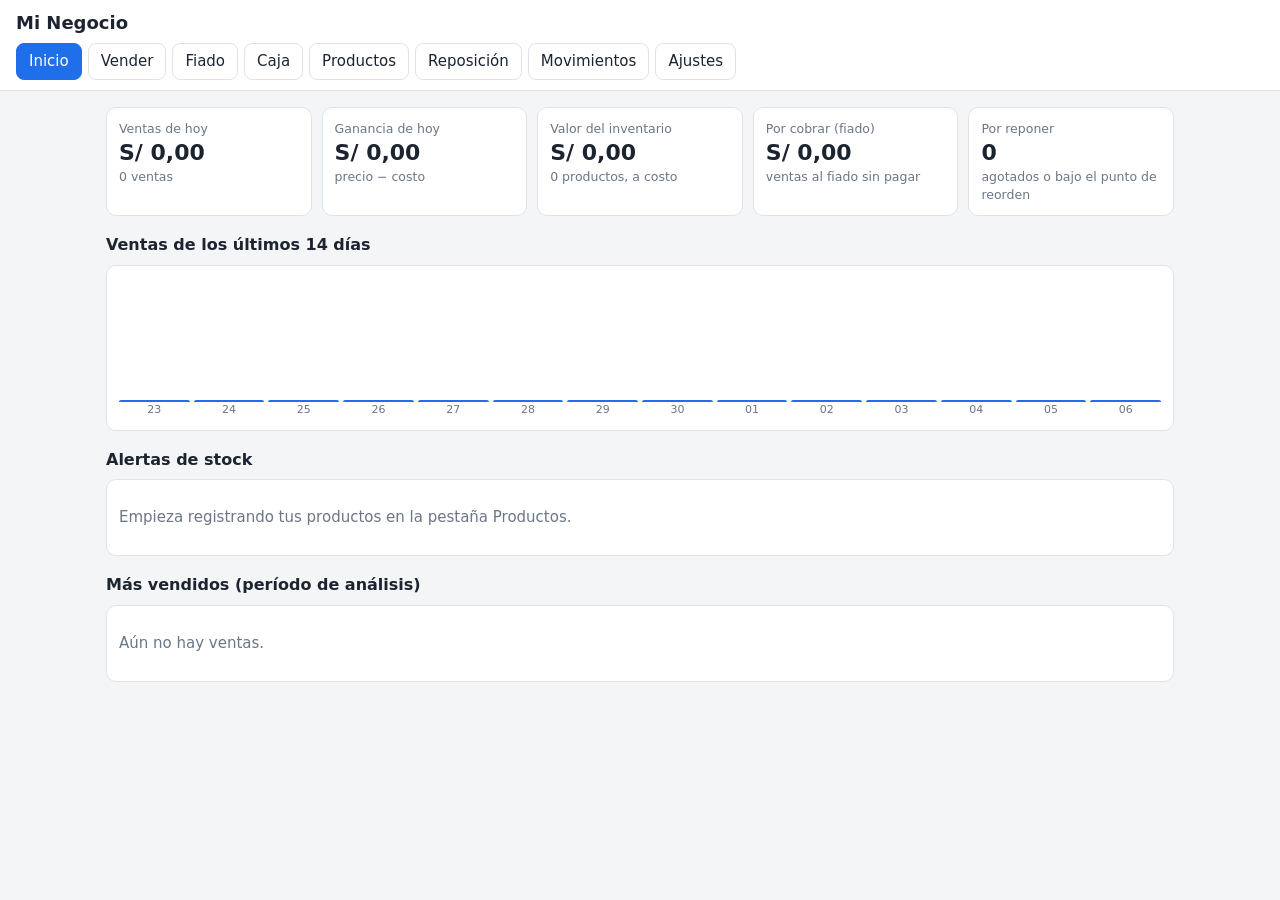
==== prototipo-local.html @ a2a8eb42 "App de inventario: ventas, stock, reposición, fiado y caja Co-Authored-By: Claude Fable 5.2 <noreply" ====
<!doctype html>
<html lang="es">
<head>
<meta charset="utf-8">
<meta name="viewport" content="width=device-width,initial-scale=1">
<title>Inventario</title>
<style>
:root{--bg:#f4f5f7;--card:#fff;--tx:#1c2430;--mut:#6b7686;--bd:#dfe3e8;--pri:#1f6feb;--ok:#1a7f37;--warn:#b7791f;--bad:#cf222e}
@media(prefers-color-scheme:dark){:root{--bg:#12161c;--card:#1b2129;--tx:#e6eaf0;--mut:#93a0b0;--bd:#2c3440;--pri:#4c8dff;--ok:#3fb950;--warn:#d9a13b;--bad:#f0606a}}
*{box-sizing:border-box}
body{margin:0;font:15px/1.4 system-ui,Segoe UI,sans-serif;background:var(--bg);color:var(--tx)}
header{background:var(--card);border-bottom:1px solid var(--bd);padding:10px 16px;position:sticky;top:0;z-index:5}
h1{margin:0 0 8px;font-size:18px}
h2{font-size:16px;margin:18px 0 8px}
nav{display:flex;gap:6px;overflow-x:auto}
button{font:inherit;padding:7px 12px;border:1px solid var(--bd);border-radius:8px;background:var(--card);color:var(--tx);cursor:pointer;white-space:nowrap}
button.p{background:var(--pri);border-color:var(--pri);color:#fff}
button.d{color:var(--bad)}
button.s{padding:3px 8px;font-size:13px}
nav button.on{background:var(--pri);border-color:var(--pri);color:#fff}
main{max-width:1100px;margin:0 auto;padding:16px}
section{display:none}section.on{display:block}
.cards{display:grid;grid-template-columns:repeat(auto-fit,minmax(170px,1fr));gap:10px}
.card{background:var(--card);border:1px solid var(--bd);border-radius:10px;padding:12px}
.card small{color:var(--mut);display:block}
.card b{font-size:22px}
.box{background:var(--card);border:1px solid var(--bd);border-radius:10px;padding:12px;overflow-x:auto}
table{width:100%;border-collapse:collapse;font-size:14px}
th,td{padding:7px 8px;border-bottom:1px solid var(--bd);text-align:left;white-space:nowrap}
th{color:var(--mut);font-weight:600;font-size:13px}
td.n,th.n{text-align:right}
input,select{font:inherit;padding:7px 9px;border:1px solid var(--bd);border-radius:8px;background:var(--card);color:var(--tx);width:100%}
.row{display:flex;gap:8px;flex-wrap:wrap;align-items:end;margin-bottom:10px}
.row label{flex:1 1 140px;font-size:13px;color:var(--mut)}
.row label.w{flex:3 1 240px}
.tag{padding:2px 8px;border-radius:99px;font-size:12px;font-weight:600;color:#fff}
.agotado{background:var(--bad)}.reponer{background:var(--warn)}.pronto{background:var(--pri)}.ok{background:var(--ok)}
.chart{display:flex;align-items:flex-end;gap:4px;height:140px}
.chart div{flex:1;display:flex;flex-direction:column;justify-content:flex-end;align-items:center;height:100%;font-size:11px;color:var(--mut)}
.chart i{display:block;width:100%;background:var(--pri);border-radius:4px 4px 0 0;min-height:2px}
.mut{color:var(--mut)}.tot{font-size:20px;font-weight:700}
.tiles{display:grid;grid-template-columns:repeat(auto-fill,minmax(92px,1fr));gap:8px;margin-bottom:12px}
.tile{padding:6px;display:flex;flex-direction:column;align-items:center;gap:4px;white-space:normal;font-size:12px;line-height:1.2;text-align:center}
.tile img,.tile .ph{width:64px;height:64px;border-radius:8px;object-fit:cover}
.tile .ph{display:grid;place-items:center;background:var(--bd);font-size:22px;font-weight:700}
dialog{border:1px solid var(--bd);border-radius:12px;background:var(--card);color:var(--tx);width:min(520px,94vw);padding:16px}
dialog::backdrop{background:#0008}
@media print{header,button,.noprint{display:none!important}}
</style>
</head>
<body>
<header>
  <h1 id="neg">Inventario</h1>
  <nav id="nav">
    <button data-v="inicio">Inicio</button>
    <button data-v="vender">Vender</button>
    <button data-v="fiado">Fiado</button>
    <button data-v="caja">Caja</button>
    <button data-v="productos">Productos</button>
    <button data-v="repo">Reposición</button>
    <button data-v="movs">Movimientos</button>
    <button data-v="cfg">Ajustes</button>
  </nav>
</header>
<main>

<section id="v-inicio">
  <div class="cards" id="kpis"></div>
  <h2>Ventas de los últimos 14 días</h2>
  <div class="box"><div class="chart" id="chart"></div></div>
  <h2>Alertas de stock</h2>
  <div class="box" id="alertas"></div>
  <h2>Más vendidos (período de análisis)</h2>
  <div class="box" id="top"></div>
</section>

<section id="v-vender">
  <div class="box">
    <div class="row">
      <label class="w">Producto (nombre o código; Enter para agregar)
        <input id="c-prod" list="dl-prods" autocomplete="off" placeholder="Buscar..."></label>
      <label>Cantidad<input id="c-cant" type="number" min="0" step="any" value="1"></label>
      <label>Precio unit.<input id="c-precio" type="number" min="0" step="any"></label>
      <button class="p" onclick="addCart()">Agregar</button>
    </div>
    <datalist id="dl-prods"></datalist>
    <div class="tiles" id="tiles"></div>
    <div id="cart"></div>
  </div>
  <h2>Ventas de hoy</h2>
  <div class="box" id="ventasHoy"></div>
</section>

<section id="v-fiado">
  <div class="row">
    <span class="tot" id="fiadoTot" style="flex:1"></span>
    <button class="p" onclick="abrirCli('')">+ Nuevo cliente</button>
  </div>
  <div class="box" id="fiado"></div>
</section>

<section id="v-caja">
  <div id="caja"></div>
  <h2>Cierres anteriores</h2>
  <div class="box" id="cajaHist"></div>
</section>

<section id="v-productos">
  <div class="row">
    <label class="w">Buscar<input id="p-q" oninput="render()" placeholder="Nombre, código o categoría"></label>
    <button class="p" onclick="nuevoProd()">+ Nuevo producto</button>
  </div>
  <div class="box" id="prods"></div>
</section>

<section id="v-repo">
  <p class="mut" id="repoInfo"></p>
  <div class="row noprint">
    <label><input type="checkbox" id="r-solo" checked onchange="render()" style="width:auto"> Solo lo que hay que comprar</label>
    <button onclick="print()">Imprimir lista</button>
    <button onclick="csvRepo()">Exportar CSV</button>
  </div>
  <div class="box" id="repo"></div>
</section>

<section id="v-movs">
  <div class="row">
    <label>Desde<input type="date" id="m-de" onchange="render()"></label>
    <label>Hasta<input type="date" id="m-a" onchange="render()"></label>
    <label>Tipo<select id="m-tipo" onchange="render()">
      <option value="">Todos</option><option value="venta">Ventas</option><option value="entrada">Entradas</option>
      <option value="merma">Mermas</option><option value="ajuste">Ajustes</option></select></label>
    <button onclick="csvMovs()">Exportar CSV</button>
  </div>
  <p id="movsTot" class="mut"></p>
  <div class="box" id="movs"></div>
</section>

<section id="v-cfg">
  <div class="box">
    <div class="row">
      <label class="w">Nombre del negocio<input id="g-negocio"></label>
      <label>Símbolo de moneda<input id="g-moneda"></label>
    </div>
    <div class="row">
      <label>Días de historial para el promedio de ventas<input id="g-dias" type="number" min="1"></label>
      <label>Días de stock de seguridad<input id="g-seg" type="number" min="0"></label>
      <label>Días que debe cubrir cada compra<input id="g-cob" type="number" min="1"></label>
    </div>
    <button class="p" onclick="guardarCfg()">Guardar ajustes</button>
  </div>
  <h2>Respaldo de datos</h2>
  <div class="box">
    <p class="mut">Los datos se guardan en este navegador y en esta computadora. Descarga un respaldo con frecuencia.</p>
    <div class="row">
      <button onclick="backup()">Descargar respaldo</button>
      <button onclick="$('imp').click()">Restaurar respaldo</button>
      <input type="file" id="imp" accept=".json" hidden onchange="importar(this)">
      <button onclick="demo()">Cargar datos de ejemplo</button>
      <button class="d" onclick="borrarTodo()">Borrar todos los datos</button>
    </div>
  </div>
</section>
</main>

<dialog id="dlgProd">
  <form onsubmit="return guardarProd()">
    <h2 id="dp-t" style="margin-top:0"></h2>
    <input type="hidden" id="f-id">
    <div class="row">
      <label class="w">Nombre *<input id="f-nombre" required></label>
      <label>Código / código de barras<input id="f-codigo"></label>
    </div>
    <div class="row">
      <label>Categoría<input id="f-cat"></label>
      <label>Costo unit. *<input id="f-costo" type="number" min="0" step="any" required></label>
      <label>Precio venta *<input id="f-precio" type="number" min="0" step="any" required></label>
    </div>
    <div class="row">
      <label>Stock inicial<input id="f-stock" type="number" min="0" step="any"></label>
      <label>Stock mínimo<input id="f-min" type="number" min="0" step="any"></label>
      <label>Días que tarda el proveedor<input id="f-lead" type="number" min="0" step="1"></label>
    </div>
    <div class="row">
      <label><input type="checkbox" id="f-rapido" style="width:auto"> Mostrar como botón en Vender</label>
      <label>Foto (opcional)<input type="file" id="f-foto" accept="image/*" onchange="leerFoto(this)"></label>
      <img id="f-prev" alt="" width="48" height="48" style="border-radius:8px" hidden>
      <button type="button" class="s" onclick="fotoTmp='';verFoto()">Quitar foto</button>
    </div>
    <div class="row">
      <button class="p">Guardar</button>
      <button type="button" onclick="dlgProd.close()">Cancelar</button>
      <button type="button" class="d" id="f-del" onclick="borrarProd()">Eliminar</button>
    </div>
  </form>
</dialog>

<dialog id="dlgCli">
  <form onsubmit="return guardarCli()">
    <h2 id="dc-t" style="margin-top:0"></h2>
    <input type="hidden" id="q-id">
    <div class="row">
      <label class="w">Nombre *<input id="q-nombre" required></label>
      <label>Celular (WhatsApp)<input id="q-tel" inputmode="tel"></label>
    </div>
    <div class="row" id="q-abono">
      <label>Abono recibido<input id="q-monto" type="number" min="0" step="any"></label>
      <label>Forma de pago<select id="q-pago"><option value="efectivo">Efectivo</option><option value="yape">Yape</option><option value="plin">Plin</option></select></label>
    </div>
    <div class="row"><button class="p">Guardar</button><button type="button" onclick="dlgCli.close()">Cancelar</button></div>
  </form>
</dialog>

<dialog id="dlgMov">
  <form onsubmit="return guardarMov()">
    <h2 id="dm-t" style="margin-top:0"></h2>
    <input type="hidden" id="k-id">
    <div class="row">
      <label>Operación<select id="k-tipo" onchange="movUI()">
        <option value="entrada">Entrada (compra / reposición)</option>
        <option value="merma">Merma (vencido, roto, perdido)</option>
        <option value="ajuste">Ajuste por conteo físico</option></select></label>
      <label><span id="k-lc"></span><input id="k-cant" type="number" min="0" step="any" required></label>
      <label id="k-lcosto">Costo unit.<input id="k-costo" type="number" min="0" step="any"></label>
    </div>
    <div class="row"><label class="w">Nota<input id="k-nota"></label></div>
    <div class="row">
      <button class="p">Guardar</button>
      <button type="button" onclick="dlgMov.close()">Cancelar</button>
    </div>
  </form>
</dialog>

<script>
const K='inventario_v1', DIA=864e5;
const $=id=>document.getElementById(id);
const esc=s=>String(s??'').replace(/[&<>"']/g,c=>({'&':'&amp;','<':'&lt;','>':'&gt;','"':'&quot;',"'":'&#39;'}[c]));
const r3=x=>Math.round(x*1000)/1000;
const num=v=>{const n=parseFloat(v);return isFinite(n)?n:0};
const uid=()=>Date.now().toString(36)+Math.random().toString(36).slice(2,7);
const diaDe=d=>new Date(d).toLocaleDateString('sv');           // AAAA-MM-DD en hora local
const hoy=()=>diaDe(Date.now());
const money=n=>db.cfg.moneda+' '+(+n||0).toLocaleString('es',{minimumFractionDigits:2,maximumFractionDigits:2});
const TIPOS={venta:'Venta',entrada:'Entrada',merma:'Merma',ajuste:'Ajuste'};
const EST={agotado:'Agotado',reponer:'Reponer ya',pronto:'Reponer pronto',ok:'OK'};
const PAGOS={efectivo:'Efectivo',yape:'Yape',plin:'Plin',fiado:'Fiado'};
const norm=d=>{d.clientes??=[];d.pagos??=[];d.cajas??=[];return d};   // datos guardados con una versión anterior

let db=load(), cart=[], vista='inicio', pagoSel='efectivo', cliNombre='', fotoTmp='';
function load(){
  try{const d=JSON.parse(localStorage.getItem(K));if(d&&Array.isArray(d.prods)&&Array.isArray(d.movs)&&d.cfg)return norm(d)}catch(e){}
  return norm({cfg:{negocio:'Mi Negocio',moneda:'S/',dias:30,seg:3,cob:15},prods:[],movs:[]});
}
function save(){
  try{localStorage.setItem(K,JSON.stringify(db))}catch(e){alert('No se pudo guardar: '+e.message)}
  render();
}
const prod=id=>db.prods.find(p=>p.id===id);

/* ---------- Cálculo de reposición ---------- */
function vendidosPorProd(){
  const desde=Date.now()-db.cfg.dias*DIA, m={};
  for(const v of db.movs) if(v.tipo==='venta'&&new Date(v.fecha)>=desde) m[v.pid]=(m[v.pid]||0)+v.cant;
  return m;
}
function stats(p,vend){
  const c=db.cfg;
  // Un producto nuevo se promedia sobre los días que lleva registrado, no sobre todo el período
  const edad=Math.max(1,Math.min(c.dias,Math.ceil((Date.now()-new Date(p.creado))/DIA)));
  const prom=(vend[p.id]||0)/edad, lead=p.lead||0, min=p.min||0;
  const rop=Math.max(min,prom*(lead+c.seg));                    // punto de reorden
  const cobDias=prom>0?p.stock/prom:Infinity;                   // días que dura el stock
  const objetivo=Math.max(prom*(lead+c.seg+c.cob),min*2);
  const sug=p.stock<=rop||(prom>0&&cobDias<=lead+c.seg+7)?Math.max(0,Math.ceil(objetivo-p.stock)):0;
  const estado=p.stock<=0?'agotado':p.stock<=rop?'reponer':(prom>0&&cobDias<=lead+c.seg+7)?'pronto':'ok';
  return {prom,rop,cobDias,sug,estado,vend:vend[p.id]||0};
}
function conStats(){
  const v=vendidosPorProd(), ord={agotado:0,reponer:1,pronto:2,ok:3};
  return db.prods.map(p=>({p,s:stats(p,v)})).sort((a,b)=>ord[a.s.estado]-ord[b.s.estado]||a.s.cobDias-b.s.cobDias);
}

/* ---------- Render ---------- */
function go(v){vista=v;render()}
function render(){
  $('neg').textContent=db.cfg.negocio||'Inventario';
  document.title=(db.cfg.negocio||'Inventario')+' · Inventario';
  document.querySelectorAll('#nav button').forEach(b=>b.classList.toggle('on',b.dataset.v===vista));
  document.querySelectorAll('section').forEach(s=>s.classList.toggle('on',s.id==='v-'+vista));
  const L=conStats();
  ({inicio:rInicio,vender:rVender,fiado:rFiado,caja:rCaja,productos:rProds,repo:rRepo,movs:rMovs,cfg:()=>{}})[vista](L);
}
const vacio=t=>`<p class="mut">${t}</p>`;

function rInicio(L){
  const h=hoy(), vh=db.movs.filter(m=>m.tipo==='venta'&&diaDe(m.fecha)===h);
  const tot=vh.reduce((a,m)=>a+m.cant*m.precio,0), gan=vh.reduce((a,m)=>a+m.cant*(m.precio-m.costo),0);
  const valor=db.prods.reduce((a,p)=>a+Math.max(0,p.stock)*p.costo,0);
  const urg=L.filter(x=>x.s.estado==='agotado'||x.s.estado==='reponer').length;
  $('kpis').innerHTML=[
    ['Ventas de hoy',money(tot),new Set(vh.map(m=>m.v)).size+' ventas'],
    ['Ganancia de hoy',money(gan),'precio − costo'],
    ['Valor del inventario',money(valor),db.prods.length+' productos, a costo'],
    ['Por cobrar (fiado)',money(Object.values(deudas()).reduce((a,x)=>a+x,0)),'ventas al fiado sin pagar'],
    ['Por reponer',urg,'agotados o bajo el punto de reorden']
  ].map(k=>`<div class="card"><small>${k[0]}</small><b>${k[1]}</b><small>${k[2]}</small></div>`).join('');
  const dias=[...Array(14)].map((_,i)=>diaDe(Date.now()-(13-i)*DIA)), t={};
  for(const m of db.movs) if(m.tipo==='venta'){const d=diaDe(m.fecha);t[d]=(t[d]||0)+m.cant*m.precio}
  const mx=Math.max(1,...dias.map(d=>t[d]||0));
  $('chart').innerHTML=dias.map(d=>`<div title="${d}: ${money(t[d]||0)}"><i style="height:${(t[d]||0)/mx*100}%"></i>${d.slice(8)}</div>`).join('');
  const al=L.filter(x=>x.s.estado!=='ok').slice(0,8);
  $('alertas').innerHTML=al.length?'<table>'+al.map(({p,s})=>`<tr><td>${esc(p.nombre)}</td><td class="n">stock ${r3(p.stock)}</td>
    <td>${s.cobDias===Infinity?'':'alcanza ~'+Math.max(0,Math.floor(s.cobDias))+' días'}</td><td><span class="tag ${s.estado}">${EST[s.estado]}</span></td></tr>`).join('')+'</table>'
    :vacio(db.prods.length?'Todo el stock está en orden.':'Empieza registrando tus productos en la pestaña Productos.');
  const top=L.filter(x=>x.s.vend>0).sort((a,b)=>b.s.vend-a.s.vend).slice(0,5);
  $('top').innerHTML=top.length?'<table>'+top.map(({p,s})=>`<tr><td>${esc(p.nombre)}</td><td class="n">${r3(s.vend)} unid.</td><td class="n">${r3(s.prom)} / día</td></tr>`).join('')+'</table>':vacio('Aún no hay ventas.');
}

function rVender(){
  $('dl-prods').innerHTML=db.prods.map(p=>`<option value="${esc(p.nombre)}">${esc(p.codigo||'')} · stock ${r3(p.stock)} · ${money(p.precio)}</option>`).join('');
  $('tiles').innerHTML=db.prods.filter(p=>p.rapido).map(p=>`<button class="tile" onclick="agregar(prod('${p.id}'),1)">
    ${p.foto?`<img src="${esc(p.foto)}" alt="">`:`<span class="ph">${esc(p.nombre.slice(0,2))}</span>`}${esc(p.nombre)}<b>${money(p.precio)}</b></button>`).join('');
  const tot=cart.reduce((a,l)=>a+l.cant*l.precio,0);
  $('cart').innerHTML=cart.length?`<table><tr><th>Producto</th><th class="n">Cant.</th><th class="n">Precio</th><th class="n">Subtotal</th><th></th></tr>
    ${cart.map((l,i)=>`<tr><td>${esc(l.nombre)}</td><td class="n">${r3(l.cant)}</td><td class="n">${money(l.precio)}</td><td class="n">${money(l.cant*l.precio)}</td>
    <td><button class="s d" onclick="cart.splice(${i},1);render()">Quitar</button></td></tr>`).join('')}</table>
    <div class="row" style="margin-top:10px;justify-content:flex-end">
    <label style="flex:0 1 150px">Forma de pago<select onchange="pagoSel=this.value;render()">${Object.keys(PAGOS).map(k=>`<option value="${k}"${k===pagoSel?' selected':''}>${PAGOS[k]}</option>`).join('')}</select></label>
    ${pagoSel==='fiado'?`<label style="flex:0 1 220px">Cliente<input list="dl-cli" value="${esc(cliNombre)}" oninput="cliNombre=this.value" placeholder="Nombre del cliente">
    <datalist id="dl-cli">${db.clientes.map(c=>`<option value="${esc(c.nombre)}">`).join('')}</datalist></label>`:''}
    <span class="tot">Total: ${money(tot)}</span>
    <button class="p" onclick="cobrar()">Registrar venta</button><button onclick="cart=[];render()">Vaciar</button></div>`:vacio('Agrega productos para registrar una venta.');
  const h=hoy(), vh=db.movs.filter(m=>m.tipo==='venta'&&diaDe(m.fecha)===h).reverse();
  $('ventasHoy').innerHTML=vh.length?`<table><tr><th>Hora</th><th>Producto</th><th class="n">Cant.</th><th class="n">Total</th><th></th></tr>
    ${vh.map(m=>`<tr><td>${new Date(m.fecha).toLocaleTimeString('es',{hour:'2-digit',minute:'2-digit'})} · ${esc(pagoTxt(m))}</td><td>${esc(m.nombre)}</td><td class="n">${r3(m.cant)}</td>
    <td class="n">${money(m.cant*m.precio)}</td><td><button class="s d" onclick="anular('${m.id}')">Anular</button></td></tr>`).join('')}
    <tr><th colspan="3">Total del día</th><th class="n">${money(vh.reduce((a,m)=>a+m.cant*m.precio,0))}</th><th></th></tr></table>`:vacio('Sin ventas hoy.');
}

function rProds(L){
  const q=$('p-q').value.trim().toLowerCase();
  const F=L.filter(({p})=>!q||[p.nombre,p.codigo,p.cat].some(x=>(x||'').toLowerCase().includes(q))).sort((a,b)=>a.p.nombre.localeCompare(b.p.nombre));
  $('prods').innerHTML=F.length?`<table><tr><th>Código</th><th>Producto</th><th>Categoría</th><th class="n">Stock</th><th class="n">Costo</th><th class="n">Precio</th><th class="n">Margen</th><th>Estado</th><th></th></tr>
    ${F.map(({p,s})=>`<tr><td>${esc(p.codigo||'')}</td><td>${esc(p.nombre)}</td><td>${esc(p.cat||'')}</td><td class="n"><b>${r3(p.stock)}</b></td>
    <td class="n">${money(p.costo)}</td><td class="n">${money(p.precio)}</td><td class="n">${p.precio>0?Math.round((p.precio-p.costo)/p.precio*100)+'%':'—'}</td>
    <td><span class="tag ${s.estado}">${EST[s.estado]}</span></td>
    <td><button class="s" onclick="abrirMov('${p.id}')">Stock ±</button> <button class="s" onclick="editProd('${p.id}')">Editar</button></td></tr>`).join('')}</table>`
    :vacio(db.prods.length?'Ningún producto coincide.':'Aún no hay productos. Usa "+ Nuevo producto".');
}

function filasRepo(L){return $('r-solo').checked?L.filter(x=>x.s.sug>0):L}
function rRepo(L){
  const c=db.cfg, F=filasRepo(L);
  $('repoInfo').textContent=`Promedio de venta diaria de los últimos ${c.dias} días. Punto de reorden = venta diaria × (días del proveedor + ${c.seg} de seguridad), nunca menor al stock mínimo. La compra sugerida cubre ${c.cob} días más.`;
  const costo=F.reduce((a,{p,s})=>a+s.sug*p.costo,0);
  $('repo').innerHTML=F.length?`<table><tr><th>Producto</th><th class="n">Stock</th><th class="n">Venta/día</th><th class="n">Alcanza</th><th>Se agota</th><th class="n">Pto. reorden</th><th class="n">Comprar</th><th class="n">Costo est.</th><th>Estado</th></tr>
    ${F.map(({p,s})=>`<tr><td>${esc(p.nombre)}</td><td class="n">${r3(p.stock)}</td><td class="n">${r3(s.prom)}</td>
    <td class="n">${s.cobDias===Infinity?'—':Math.max(0,Math.floor(s.cobDias))+' d'}</td>
    <td>${s.cobDias===Infinity?'—':p.stock<=0?'Ya':new Date(Date.now()+s.cobDias*DIA).toLocaleDateString('es')}</td>
    <td class="n">${r3(Math.ceil(s.rop))}</td><td class="n"><b>${s.sug||'—'}</b></td><td class="n">${s.sug?money(s.sug*p.costo):'—'}</td>
    <td><span class="tag ${s.estado}">${EST[s.estado]}</span></td></tr>`).join('')}
    <tr><th colspan="7">Costo total estimado de la compra</th><th class="n">${money(costo)}</th><th></th></tr></table>`:vacio('No hay nada que reponer por ahora.');
}

function movsFiltrados(){
  const de=$('m-de').value, a=$('m-a').value, t=$('m-tipo').value;
  return db.movs.filter(m=>{const d=diaDe(m.fecha);return(!de||d>=de)&&(!a||d<=a)&&(!t||m.tipo===t)}).reverse();
}
function rMovs(){
  const F=movsFiltrados(), V=F.filter(m=>m.tipo==='venta');
  $('movsTot').textContent=`${F.length} movimientos · Ventas: ${money(V.reduce((a,m)=>a+m.cant*m.precio,0))} · Ganancia: ${money(V.reduce((a,m)=>a+m.cant*(m.precio-m.costo),0))}`+(F.length>300?' · mostrando los 300 más recientes':'');
  $('movs').innerHTML=F.length?`<table><tr><th>Fecha</th><th>Tipo</th><th>Producto</th><th class="n">Cambio stock</th><th class="n">Importe</th><th>Nota</th><th></th></tr>
    ${F.slice(0,300).map(m=>`<tr><td>${new Date(m.fecha).toLocaleString('es',{dateStyle:'short',timeStyle:'short'})}</td><td>${TIPOS[m.tipo]}</td><td>${esc(m.nombre)}</td>
    <td class="n">${m.delta>0?'+':''}${r3(m.delta)}</td><td class="n">${m.tipo==='venta'?money(m.cant*m.precio):m.tipo==='entrada'?money(m.cant*m.costo):'—'}</td>
    <td>${esc(m.tipo==='venta'?pagoTxt(m):m.nota||'')}</td><td><button class="s d" onclick="anular('${m.id}')">Anular</button></td></tr>`).join('')}</table>`:vacio('Sin movimientos en ese filtro.');
}

/* ---------- Ventas ---------- */
function buscarProd(txt){
  const t=txt.trim().toLowerCase(); if(!t)return null;
  const ex=db.prods.find(p=>(p.codigo||'').toLowerCase()===t||p.nombre.toLowerCase()===t); if(ex)return ex;
  const par=db.prods.filter(p=>p.nombre.toLowerCase().includes(t));
  return par.length===1?par[0]:null;
}
$('c-prod').addEventListener('change',()=>{const p=buscarProd($('c-prod').value);if(p)$('c-precio').value=p.precio});
$('c-prod').addEventListener('keydown',e=>{if(e.key==='Enter'){e.preventDefault();addCart()}});
function addCart(){
  const p=buscarProd($('c-prod').value);
  if(!p)return alert('Producto no encontrado. Escribe el nombre completo o el código.');
  const cant=num($('c-cant').value)||1, precio=$('c-precio').value===''?p.precio:num($('c-precio').value);
  if(cant<=0)return alert('La cantidad debe ser mayor que cero.');
  if(!agregar(p,cant,precio))return;
  $('c-prod').value='';$('c-cant').value=1;$('c-precio').value='';$('c-prod').focus();
}
function agregar(p,cant,precio=p.precio){
  const ya=cart.filter(l=>l.pid===p.id).reduce((a,l)=>a+l.cant,0);
  if(ya+cant>p.stock&&!confirm(`Solo hay ${r3(p.stock)} en stock de "${p.nombre}". ¿Vender de todos modos?`))return false;
  const l=cart.find(l=>l.pid===p.id&&l.precio===precio);
  if(l)l.cant=r3(l.cant+cant); else cart.push({pid:p.id,nombre:p.nombre,cant,precio});
  render();return true;
}
function cobrar(){
  if(!cart.length)return;
  let cid;
  if(pagoSel==='fiado'){
    const n=cliNombre.trim();
    if(!n)return alert('Escribe el nombre del cliente para vender al fiado.');
    let c=db.clientes.find(c=>c.nombre.toLowerCase()===n.toLowerCase());
    if(!c)db.clientes.push(c={id:uid(),nombre:n,tel:''});
    cid=c.id;
  }
  const v=uid(), fecha=new Date().toISOString();
  for(const l of cart){
    const p=prod(l.pid); if(!p)continue;
    p.stock=r3(p.stock-l.cant);
    db.movs.push({id:uid(),v,fecha,tipo:'venta',pid:p.id,nombre:p.nombre,cant:l.cant,precio:l.precio,costo:p.costo,delta:-l.cant,pago:pagoSel,cid});
  }
  cart=[];pagoSel='efectivo';cliNombre='';save();
}
function anular(id){
  const i=db.movs.findIndex(m=>m.id===id); if(i<0)return;
  const m=db.movs[i];
  if(!confirm(`¿Anular ${TIPOS[m.tipo].toLowerCase()} de "${m.nombre}"? El stock volverá a como estaba antes.`))return;
  const p=prod(m.pid); if(p)p.stock=r3(p.stock-m.delta);
  db.movs.splice(i,1);save();
}

/* ---------- Fiado ---------- */
const cli=id=>db.clientes.find(c=>c.id===id);
const pagoTxt=m=>m.pago==='fiado'?'Fiado: '+(cli(m.cid)?.nombre||'?'):PAGOS[m.pago]||'Efectivo';
function deudas(){                                               // lo fiado menos lo abonado, por cliente
  const m={};
  for(const v of db.movs)if(v.tipo==='venta'&&v.pago==='fiado')m[v.cid]=(m[v.cid]||0)+v.cant*v.precio;
  for(const a of db.pagos)m[a.cid]=(m[a.cid]||0)-a.monto;
  return m;
}
function rFiado(){
  const D=deudas(), L=db.clientes.map(c=>({c,d:r3(D[c.id]||0)})).sort((a,b)=>b.d-a.d);
  $('fiadoTot').textContent='Por cobrar: '+money(L.reduce((a,x)=>a+x.d,0));
  $('fiado').innerHTML=L.length?`<table><tr><th>Cliente</th><th>Celular</th><th class="n">Debe</th><th>Último fiado</th><th></th></tr>${L.map(({c,d})=>{
    const u=db.movs.filter(m=>m.cid===c.id&&m.pago==='fiado').pop();
    return `<tr><td>${esc(c.nombre)}</td><td>${esc(c.tel||'')}</td><td class="n"><b>${money(d)}</b></td><td>${u?new Date(u.fecha).toLocaleDateString('es'):'—'}</td>
    <td><button class="s" onclick="abrirCli('${c.id}')">Abonar / editar</button> ${d>0?`<button class="s" onclick="cobrarWA('${c.id}')">Recordar por WhatsApp</button>`:''}</td></tr>`}).join('')}</table>`
    :vacio('Aún no hay clientes con fiado. Al vender, elige "Fiado" como forma de pago.');
}
function abrirCli(id){
  const c=cli(id);
  $('dc-t').textContent=c?`${c.nombre} · debe ${money(deudas()[id]||0)}`:'Nuevo cliente';
  $('q-id').value=id;$('q-nombre').value=c?.nombre||'';$('q-tel').value=c?.tel||'';$('q-monto').value='';$('q-pago').value='efectivo';
  $('q-abono').style.display=c?'':'none';$('dlgCli').showModal();
}
function guardarCli(){
  const nombre=$('q-nombre').value.trim(), tel=$('q-tel').value.replace(/\D/g,''), monto=r3(num($('q-monto').value));
  if(!nombre)return false;
  let c=cli($('q-id').value);
  if(db.clientes.some(x=>x!==c&&x.nombre.toLowerCase()===nombre.toLowerCase())){alert('Ya existe un cliente con ese nombre.');return false}
  if(c)Object.assign(c,{nombre,tel});else db.clientes.push(c={id:uid(),nombre,tel});
  if(monto>0)db.pagos.push({id:uid(),fecha:new Date().toISOString(),cid:c.id,monto,pago:$('q-pago').value});
  $('dlgCli').close();save();return false;
}
function cobrarWA(id){
  const c=cli(id), t=(c.tel||'').length===9?'51'+c.tel:c.tel||'';   // 9 dígitos = celular de Perú
  open(`https://wa.me/${t}?text=`+encodeURIComponent(`Hola ${c.nombre}, te saluda ${db.cfg.negocio}. Tienes un saldo pendiente de ${money(deudas()[id]||0)}. ¡Gracias!`),'_blank');
}

/* ---------- Caja ---------- */
function resumenCaja(c){
  const en=f=>f>=c.abre&&f<(c.cierra||'9'), r={efectivo:0,yape:0,plin:0,fiado:0,abEf:0,abDig:0};
  for(const m of db.movs)if(m.tipo==='venta'&&en(m.fecha))r[m.pago||'efectivo']+=m.cant*m.precio;
  for(const p of db.pagos)if(en(p.fecha))r[p.pago==='efectivo'?'abEf':'abDig']+=p.monto;
  r.sal=c.salidas.reduce((s,x)=>s+x.monto,0);
  r.vendido=r.efectivo+r.yape+r.plin+r.fiado;
  r.esperado=r3(c.fondo+r.efectivo+r.abEf-r.sal);
  return r;
}
const fh=f=>new Date(f).toLocaleString('es',{dateStyle:'short',timeStyle:'short'});
function rCaja(){
  const c=db.cajas.find(c=>!c.cierra);
  if(!c)$('caja').innerHTML=`<div class="box"><p class="mut">La caja está cerrada. Ábrela al empezar el día con el efectivo que dejas para dar vuelto.</p>
    <div class="row"><label>Efectivo inicial<input id="j-fondo" type="number" min="0" step="any" value="0"></label><button class="p" onclick="abrirCaja()">Abrir caja</button></div></div>`;
  else{
    const r=resumenCaja(c), f=(t,v)=>`<tr><td>${t}</td><td class="n">${money(v)}</td></tr>`;
    $('caja').innerHTML=`<div class="box"><p class="mut">Caja abierta desde ${fh(c.abre)}</p>
    <table>${f('Efectivo inicial',c.fondo)}${f('Ventas en efectivo',r.efectivo)}${f('Abonos de fiado en efectivo',r.abEf)}${f('Salidas de efectivo',-r.sal)}
    <tr><th>Efectivo que debe haber en caja</th><th class="n">${money(r.esperado)}</th></tr>
    ${f('Ventas por Yape',r.yape)}${f('Ventas por Plin',r.plin)}${f('Abonos de fiado por Yape o Plin',r.abDig)}${f('Ventas al fiado (por cobrar)',r.fiado)}</table>
    <h2>Salida de efectivo</h2>
    <div class="row"><label>Monto<input id="j-sal" type="number" min="0" step="any"></label><label class="w">Motivo<input id="j-nota" placeholder="Pago a proveedor, pasajes..."></label>
    <button onclick="salidaCaja()">Registrar salida</button></div>
    ${c.salidas.length?'<p class="mut">'+c.salidas.map(s=>`${money(s.monto)} ${esc(s.nota)}`).join(' · ')+'</p>':''}
    <h2>Cerrar caja</h2>
    <div class="row"><label>Efectivo contado<input id="j-cont" type="number" min="0" step="any"></label><button class="p" onclick="cerrarCaja()">Cerrar caja</button></div></div>`;
  }
  const H=db.cajas.filter(c=>c.cierra).slice(-10).reverse();
  $('cajaHist').innerHTML=H.length?`<table><tr><th>Apertura</th><th>Cierre</th><th class="n">Vendido</th><th class="n">Debía haber</th><th class="n">Contado</th><th class="n">Diferencia</th></tr>
    ${H.map(c=>`<tr><td>${fh(c.abre)}</td><td>${fh(c.cierra)}</td><td class="n">${money(c.vendido)}</td><td class="n">${money(c.esperado)}</td><td class="n">${money(c.contado)}</td>
    <td class="n"><b>${money(c.contado-c.esperado)}</b></td></tr>`).join('')}</table>`:vacio('Aún no hay cierres.');
}
function abrirCaja(){
  db.cajas.push({id:uid(),abre:new Date().toISOString(),fondo:r3(num($('j-fondo').value)),salidas:[],cierra:null});save();
}
function salidaCaja(){
  const monto=r3(num($('j-sal').value));
  if(monto<=0)return alert('Escribe el monto de la salida.');
  db.cajas.find(c=>!c.cierra).salidas.push({monto,nota:$('j-nota').value.trim(),fecha:new Date().toISOString()});save();
}
function cerrarCaja(){
  const c=db.cajas.find(c=>!c.cierra);
  if($('j-cont').value==='')return alert('Cuenta el efectivo de la caja y escribe el monto.');
  const r=resumenCaja(c), contado=r3(num($('j-cont').value)), dif=r3(contado-r.esperado);
  if(!confirm(`Debía haber ${money(r.esperado)} y contaste ${money(contado)}. ${dif===0?'Cuadra exacto.':dif>0?'Sobran '+money(dif)+'.':'Faltan '+money(-dif)+'.'} ¿Cerrar la caja?`))return;
  Object.assign(c,{cierra:new Date().toISOString(),contado,esperado:r.esperado,vendido:r3(r.vendido)});save();
}

/* ---------- Foto del producto ---------- */
function leerFoto(inp){                                          // se reduce a 160 px para que ocupe poco
  const f=inp.files[0];if(!f)return;
  const img=new Image();
  img.onload=()=>{
    const c=document.createElement('canvas'), s=Math.min(img.width,img.height);
    c.width=c.height=160;
    c.getContext('2d').drawImage(img,(img.width-s)/2,(img.height-s)/2,s,s,0,0,160,160);
    fotoTmp=c.toDataURL('image/jpeg',.7);verFoto();URL.revokeObjectURL(img.src);
  };
  img.src=URL.createObjectURL(f);
}
function verFoto(){$('f-prev').hidden=!fotoTmp;if(fotoTmp)$('f-prev').src=fotoTmp}

/* ---------- Productos ---------- */
const CAMPOS=['nombre','codigo','cat','costo','precio','min','lead'];
function nuevoProd(){
  $('dp-t').textContent='Nuevo producto';$('f-id').value='';
  [...CAMPOS,'stock'].forEach(c=>$('f-'+c).value='');
  fotoTmp='';$('f-rapido').checked=false;$('f-foto').value='';verFoto();
  $('f-stock').disabled=false;$('f-del').hidden=true;$('dlgProd').showModal();
}
function editProd(id){
  const p=prod(id); if(!p)return;
  $('dp-t').textContent='Editar producto';$('f-id').value=id;
  CAMPOS.forEach(c=>$('f-'+c).value=p[c]??'');
  fotoTmp=p.foto||'';$('f-rapido').checked=!!p.rapido;$('f-foto').value='';verFoto();
  $('f-stock').value=p.stock;$('f-stock').disabled=true;$('f-del').hidden=false;$('dlgProd').showModal();
}
function guardarProd(){
  const id=$('f-id').value, nombre=$('f-nombre').value.trim(), codigo=$('f-codigo').value.trim();
  if(!nombre)return false;
  const dup=db.prods.find(p=>p.id!==id&&(p.nombre.toLowerCase()===nombre.toLowerCase()||(codigo&&p.codigo===codigo)));
  if(dup){alert('Ya existe un producto con ese nombre o código: '+dup.nombre);return false}
  const d={nombre,codigo,cat:$('f-cat').value.trim(),costo:num($('f-costo').value),precio:num($('f-precio').value),min:num($('f-min').value),lead:num($('f-lead').value),rapido:$('f-rapido').checked,foto:fotoTmp};
  if(id)Object.assign(prod(id),d);
  else{
    const p={id:uid(),creado:new Date().toISOString(),stock:r3(num($('f-stock').value)),...d};
    db.prods.push(p);
    if(p.stock>0)db.movs.push({id:uid(),fecha:p.creado,tipo:'entrada',pid:p.id,nombre,cant:p.stock,precio:0,costo:p.costo,delta:p.stock,nota:'Stock inicial'});
  }
  $('dlgProd').close();save();return false;
}
function borrarProd(){
  const p=prod($('f-id').value);
  if(!p||!confirm(`¿Eliminar "${p.nombre}"? Su historial de ventas se conserva.`))return;
  db.prods=db.prods.filter(x=>x!==p);cart=cart.filter(l=>l.pid!==p.id);
  $('dlgProd').close();save();
}

/* ---------- Entradas, mermas y ajustes ---------- */
function abrirMov(id){
  const p=prod(id); if(!p)return;
  $('dm-t').textContent=`${p.nombre} · stock actual ${r3(p.stock)}`;
  $('k-id').value=id;$('k-tipo').value='entrada';$('k-cant').value='';$('k-costo').value=p.costo;$('k-nota').value='';
  movUI();$('dlgMov').showModal();
}
function movUI(){
  const t=$('k-tipo').value;
  $('k-lc').textContent=t==='ajuste'?'Stock real contado':'Cantidad';
  $('k-lcosto').style.display=t==='entrada'?'':'none';
}
function guardarMov(){
  const p=prod($('k-id').value), t=$('k-tipo').value, c=num($('k-cant').value);
  if(!p)return false;
  if(t!=='ajuste'&&c<=0){alert('La cantidad debe ser mayor que cero.');return false}
  const delta=r3(t==='entrada'?c:t==='merma'?-c:c-p.stock);
  if(t==='entrada'&&$('k-costo').value!=='')p.costo=num($('k-costo').value);
  p.stock=r3(p.stock+delta);
  db.movs.push({id:uid(),fecha:new Date().toISOString(),tipo:t,pid:p.id,nombre:p.nombre,cant:Math.abs(delta),precio:0,costo:p.costo,delta,nota:$('k-nota').value.trim()});
  $('dlgMov').close();save();return false;
}

/* ---------- Ajustes, respaldo y exportación ---------- */
function fillCfg(){['negocio','moneda','dias','seg','cob'].forEach(c=>$('g-'+c).value=db.cfg[c])}
function guardarCfg(){
  db.cfg={negocio:$('g-negocio').value.trim(),moneda:$('g-moneda').value.trim(),dias:Math.max(1,num($('g-dias').value)),seg:Math.max(0,num($('g-seg').value)),cob:Math.max(1,num($('g-cob').value))};
  save();fillCfg();alert('Ajustes guardados.');
}
function bajar(nombre,texto,tipo){
  const a=document.createElement('a');
  a.href=URL.createObjectURL(new Blob([texto],{type:tipo}));a.download=nombre;a.click();
  setTimeout(()=>URL.revokeObjectURL(a.href),1000);
}
const csv=filas=>'﻿'+filas.map(f=>f.map(x=>typeof x==='number'?String(r3(x)).replace('.',','):'"'+String(x??'').replace(/"/g,'""')+'"').join(';')).join('\r\n');
function csvMovs(){
  bajar(`movimientos_${hoy()}.csv`,csv([['Fecha','Tipo','Producto','Cantidad','Cambio stock','Precio','Costo','Importe venta','Nota'],
    ...movsFiltrados().map(m=>[new Date(m.fecha).toLocaleString('es'),TIPOS[m.tipo],m.nombre,m.cant,m.delta,m.precio,m.costo,m.tipo==='venta'?m.cant*m.precio:0,m.tipo==='venta'?pagoTxt(m):m.nota||''])]),'text/csv');
}
function csvRepo(){
  bajar(`reposicion_${hoy()}.csv`,csv([['Producto','Código','Stock','Venta por día','Punto de reorden','Comprar','Costo estimado','Estado'],
    ...filasRepo(conStats()).map(({p,s})=>[p.nombre,p.codigo||'',p.stock,s.prom,Math.ceil(s.rop),s.sug,s.sug*p.costo,EST[s.estado]])]),'text/csv');
}
function backup(){bajar(`respaldo_inventario_${hoy()}.json`,JSON.stringify(db),'application/json')}
function importar(inp){
  const f=inp.files[0]; if(!f)return;
  const r=new FileReader();
  r.onload=()=>{
    try{
      const d=JSON.parse(r.result);
      if(!d.cfg||!Array.isArray(d.prods)||!Array.isArray(d.movs))throw 0;
      if(confirm(`El respaldo tiene ${d.prods.length} productos y ${d.movs.length} movimientos. Reemplazará TODOS los datos actuales. ¿Continuar?`)){db=norm(d);cart=[];save();fillCfg()}
    }catch(e){alert('El archivo no es un respaldo válido.')}
    inp.value='';
  };
  r.readAsText(f);
}
// Negocio ficticio: 20 productos y 30 días de ventas, con stock en distintos estados
function demo(){
  if((db.prods.length||db.movs.length)&&!confirm('Los datos de ejemplo reemplazarán todo lo que hay ahora. ¿Continuar?'))return;
  // nombre, código, categoría, costo, precio, venta por día, días de stock que le quedan, días del proveedor
  const P=[
    ['Arroz superior 750 g','7750000000011','Abarrotes',3.2,4.2,14,3,2],['Azúcar rubia 1 kg','7750000000028','Abarrotes',3.4,4.5,10,9,2],
    ['Aceite vegetal 1 L','7750000000035','Abarrotes',7.8,9.9,6,0,3],['Fideos spaghetti 500 g','7750000000042','Abarrotes',2.1,3,9,20,2],
    ['Atún en lata 170 g','7750000000059','Conservas',4.6,6.2,5,30,4],['Leche evaporada 400 g','7750000000066','Lácteos',3.3,4.3,18,4,1],
    ['Yogurt bebible 1 L','7750000000073','Lácteos',5.2,7,4,6,1],['Huevos (unidad)','7750000000080','Frescos',0.45,0.7,60,2,1,'🥚'],
    ['Pan de molde','7750000000097','Panadería',5.5,7.5,5,1,1,'🍞'],['Gaseosa 500 ml','7750000000103','Bebidas',1.9,3,22,12,2,'🥤'],
    ['Gaseosa 3 L','7750000000110','Bebidas',8.5,11.5,7,5,2],['Agua sin gas 625 ml','7750000000127','Bebidas',0.9,1.5,25,15,2,'💧'],
    ['Cerveza lata 355 ml','7750000000134','Bebidas',3.1,4.5,15,8,3],['Galletas de soda','7750000000141','Snacks',0.6,1,20,25,3],
    ['Papas fritas 42 g','7750000000158','Snacks',1.2,2,12,10,3],['Chocolate en barra','7750000000165','Snacks',1.4,2.5,8,0,4],
    ['Detergente 500 g','7750000000172','Limpieza',5.8,7.9,4,18,5],['Papel higiénico x4','7750000000189','Limpieza',4.2,6,6,7,3],
    ['Jabón de tocador','7750000000196','Limpieza',2.3,3.5,3,45,5],['Pilas AA x2','7750000000202','Varios',3.5,6,1,60,7]
  ];
  const now=Date.now(), ini=new Date(now-30*DIA).toISOString();
  const icono=e=>'data:image/svg+xml,'+encodeURIComponent(`<svg xmlns="http://www.w3.org/2000/svg" viewBox="0 0 64 64"><rect width="64" height="64" fill="#e8eef7"/><text x="32" y="45" font-size="38" text-anchor="middle">${e}</text></svg>`);
  db.prods=[];db.movs=[];db.pagos=[];
  const C=db.clientes=['Sra. Rosa','Don Julio','Carmen','Luis (taller)','Sra. Ana'].map(nombre=>({id:uid(),nombre,tel:''}));
  for(const [nombre,codigo,cat,costo,precio,rate,cov,lead,ico] of P){
    const p={id:uid(),creado:ini,nombre,codigo,cat,costo,precio,min:0,lead,stock:Math.round(rate*cov),rapido:!!ico,foto:ico?icono(ico):''}, ms=[];
    let vendido=0;
    for(let d=29;d>=0;d--){
      const abre=new Date(now-d*DIA);abre.setHours(8,0,0,0);
      const cierra=d===0?now:abre.getTime()+12*36e5;
      if(cierra<=abre)continue;
      const cant=Math.round(rate*([0,6].includes(abre.getDay())?1.4:1)*(0.5+Math.random()));
      if(!cant)continue;
      vendido+=cant;
      const az=Math.random(), pago=az<.6?'efectivo':az<.85?'yape':az<.93?'plin':'fiado';
      ms.push({id:uid(),v:uid(),fecha:new Date(abre.getTime()+Math.random()*(cierra-abre)).toISOString(),tipo:'venta',pid:p.id,nombre,cant,precio,costo,delta:-cant,
        pago,cid:pago==='fiado'?C[Math.floor(Math.random()*C.length)].id:undefined});
    }
    db.prods.push(p);
    db.movs.push({id:uid(),fecha:ini,tipo:'entrada',pid:p.id,nombre,cant:vendido+p.stock,precio:0,costo,delta:vendido+p.stock,nota:'Stock inicial'},...ms);
  }
  db.movs.sort((a,b)=>a.fecha<b.fecha?-1:1);
  const D=deudas();                                               // tres clientes ya abonaron parte de su deuda
  C.slice(0,3).forEach(c=>{if(D[c.id]>0)db.pagos.push({id:uid(),fecha:new Date(now-2*DIA).toISOString(),cid:c.id,monto:Math.round(D[c.id]*.6),pago:'efectivo'})});
  const abre=new Date(now);abre.setHours(8,0,0,0);
  const t0=Math.min(abre.getTime(),now-6e4);                      // caja abierta desde esta mañana
  db.cajas=[{id:uid(),abre:new Date(t0).toISOString(),fondo:100,salidas:[{monto:60,nota:'Pago al proveedor de pan',fecha:new Date(t0).toISOString()}],cierra:null}];
  db.cfg.negocio='Bodega Demo';cart=[];save();fillCfg();go('inicio');
}
function borrarTodo(){
  if(!confirm('Se borrarán todos los productos y movimientos. No se puede deshacer. ¿Continuar?'))return;
  if(!confirm('Última confirmación: ¿borrar todo?'))return;
  localStorage.removeItem(K);db=load();cart=[];save();fillCfg();
}

$('nav').addEventListener('click',e=>{if(e.target.dataset.v)go(e.target.dataset.v)});
// Si la app está abierta en otra pestaña, el stock se actualiza aquí al instante
addEventListener('storage',e=>{if(e.key===K){db=load();fillCfg();render()}});
fillCfg();render();
</script>
</body>
</html>
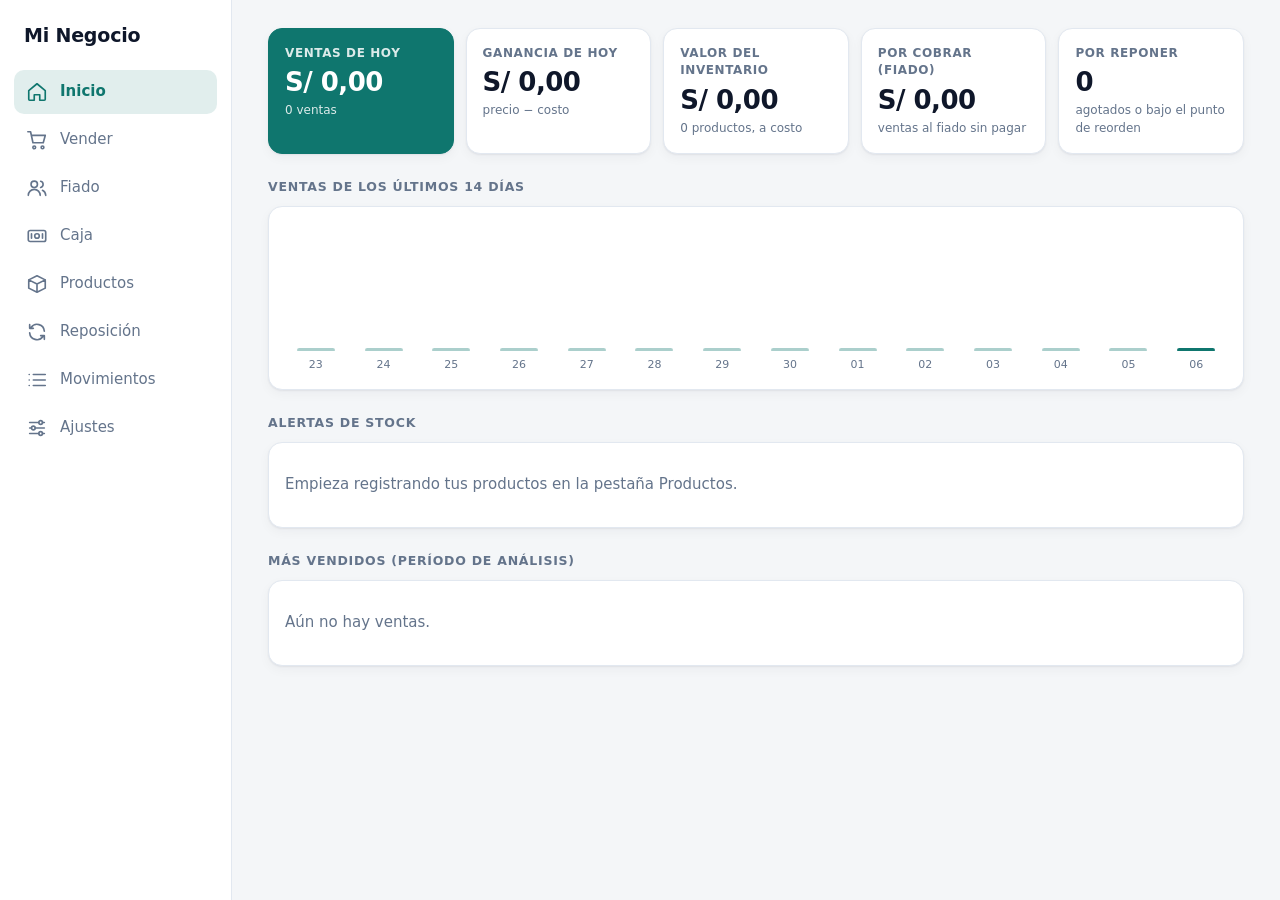
==== commit 52e959a8: "Nuevo diseño: menú lateral, barra inferior en celular y venta en dos columnas Incluye la corrección " ====
--- a/prototipo-local.html
+++ b/prototipo-local.html
@@ -4,49 +4,7 @@
 <meta charset="utf-8">
 <meta name="viewport" content="width=device-width,initial-scale=1">
 <title>Inventario</title>
-<style>
-:root{--bg:#f4f5f7;--card:#fff;--tx:#1c2430;--mut:#6b7686;--bd:#dfe3e8;--pri:#1f6feb;--ok:#1a7f37;--warn:#b7791f;--bad:#cf222e}
-@media(prefers-color-scheme:dark){:root{--bg:#12161c;--card:#1b2129;--tx:#e6eaf0;--mut:#93a0b0;--bd:#2c3440;--pri:#4c8dff;--ok:#3fb950;--warn:#d9a13b;--bad:#f0606a}}
-*{box-sizing:border-box}
-body{margin:0;font:15px/1.4 system-ui,Segoe UI,sans-serif;background:var(--bg);color:var(--tx)}
-header{background:var(--card);border-bottom:1px solid var(--bd);padding:10px 16px;position:sticky;top:0;z-index:5}
-h1{margin:0 0 8px;font-size:18px}
-h2{font-size:16px;margin:18px 0 8px}
-nav{display:flex;gap:6px;overflow-x:auto}
-button{font:inherit;padding:7px 12px;border:1px solid var(--bd);border-radius:8px;background:var(--card);color:var(--tx);cursor:pointer;white-space:nowrap}
-button.p{background:var(--pri);border-color:var(--pri);color:#fff}
-button.d{color:var(--bad)}
-button.s{padding:3px 8px;font-size:13px}
-nav button.on{background:var(--pri);border-color:var(--pri);color:#fff}
-main{max-width:1100px;margin:0 auto;padding:16px}
-section{display:none}section.on{display:block}
-.cards{display:grid;grid-template-columns:repeat(auto-fit,minmax(170px,1fr));gap:10px}
-.card{background:var(--card);border:1px solid var(--bd);border-radius:10px;padding:12px}
-.card small{color:var(--mut);display:block}
-.card b{font-size:22px}
-.box{background:var(--card);border:1px solid var(--bd);border-radius:10px;padding:12px;overflow-x:auto}
-table{width:100%;border-collapse:collapse;font-size:14px}
-th,td{padding:7px 8px;border-bottom:1px solid var(--bd);text-align:left;white-space:nowrap}
-th{color:var(--mut);font-weight:600;font-size:13px}
-td.n,th.n{text-align:right}
-input,select{font:inherit;padding:7px 9px;border:1px solid var(--bd);border-radius:8px;background:var(--card);color:var(--tx);width:100%}
-.row{display:flex;gap:8px;flex-wrap:wrap;align-items:end;margin-bottom:10px}
-.row label{flex:1 1 140px;font-size:13px;color:var(--mut)}
-.row label.w{flex:3 1 240px}
-.tag{padding:2px 8px;border-radius:99px;font-size:12px;font-weight:600;color:#fff}
-.agotado{background:var(--bad)}.reponer{background:var(--warn)}.pronto{background:var(--pri)}.ok{background:var(--ok)}
-.chart{display:flex;align-items:flex-end;gap:4px;height:140px}
-.chart div{flex:1;display:flex;flex-direction:column;justify-content:flex-end;align-items:center;height:100%;font-size:11px;color:var(--mut)}
-.chart i{display:block;width:100%;background:var(--pri);border-radius:4px 4px 0 0;min-height:2px}
-.mut{color:var(--mut)}.tot{font-size:20px;font-weight:700}
-.tiles{display:grid;grid-template-columns:repeat(auto-fill,minmax(92px,1fr));gap:8px;margin-bottom:12px}
-.tile{padding:6px;display:flex;flex-direction:column;align-items:center;gap:4px;white-space:normal;font-size:12px;line-height:1.2;text-align:center}
-.tile img,.tile .ph{width:64px;height:64px;border-radius:8px;object-fit:cover}
-.tile .ph{display:grid;place-items:center;background:var(--bd);font-size:22px;font-weight:700}
-dialog{border:1px solid var(--bd);border-radius:12px;background:var(--card);color:var(--tx);width:min(520px,94vw);padding:16px}
-dialog::backdrop{background:#0008}
-@media print{header,button,.noprint{display:none!important}}
-</style>
+<link rel="stylesheet" href="estilo.css">
 </head>
 <body>
 <header>
--- a/estilo.css
+++ b/estilo.css
@@ -0,0 +1,131 @@
+/* Diseño compartido por index.html y prototipo-local.html.
+   Celular: barra de pestañas abajo. Computadora: menú lateral y venta en dos columnas. */
+:root{--bg:#f4f6f8;--card:#fff;--tx:#0f172a;--mut:#64748b;--bd:#e2e8f0;--pri:#0f766e;--pri-tx:#fff;
+  --ok:#15803d;--warn:#b45309;--bad:#b91c1c;--info:#1d4ed8;--r:14px;
+  --sombra:0 1px 2px rgba(15,23,42,.06),0 4px 12px rgba(15,23,42,.04)}
+@media(prefers-color-scheme:dark){:root{--bg:#0b1216;--card:#131c22;--tx:#e6edf3;--mut:#8b9aa9;--bd:#24313a;--pri:#2dd4bf;--pri-tx:#04211d;
+  --ok:#4ade80;--warn:#fbbf24;--bad:#f87171;--info:#60a5fa;--sombra:none}}
+
+*{box-sizing:border-box}
+html{-webkit-text-size-adjust:100%}
+body{margin:0;font:15px/1.45 Inter,ui-sans-serif,system-ui,-apple-system,"Segoe UI",Roboto,sans-serif;background:var(--bg);color:var(--tx);-webkit-font-smoothing:antialiased}
+h1{margin:0;font-size:18px;letter-spacing:-.01em}
+h2{margin:24px 0 10px;font-size:12.5px;font-weight:600;color:var(--mut);text-transform:uppercase;letter-spacing:.06em}
+.mut{color:var(--mut)}
+.aviso{color:var(--warn);font-size:13px}
+.tot{font-size:22px;font-weight:700;letter-spacing:-.01em;font-variant-numeric:tabular-nums}
+section,.pant{display:none}
+section.on,.pant.on{display:block}
+body.cajero .solo-dueno{display:none!important}
+
+/* Botones y campos */
+button{font:inherit;font-weight:500;display:inline-flex;align-items:center;justify-content:center;gap:6px;min-height:40px;padding:8px 14px;
+  border:1px solid var(--bd);border-radius:10px;background:var(--card);color:var(--tx);cursor:pointer;white-space:nowrap;transition:background .15s,border-color .15s,transform .05s}
+button:hover{border-color:var(--mut)}
+button:active{transform:scale(.98)}
+button:focus-visible,input:focus-visible,select:focus-visible{outline:2px solid var(--pri);outline-offset:1px}
+button.p{background:var(--pri);border-color:var(--pri);color:var(--pri-tx);font-weight:600}
+button.p:hover{filter:brightness(1.08)}
+button.d{color:var(--bad)}
+button.s{min-height:30px;padding:4px 10px;font-size:13px;border-radius:8px}
+input,select{font:inherit;min-height:40px;padding:8px 11px;border:1px solid var(--bd);border-radius:10px;background:var(--card);color:var(--tx);width:100%}
+input[type=checkbox]{min-height:0;width:18px;height:18px;accent-color:var(--pri);vertical-align:-3px}
+input[type=file]{padding:6px}
+.row{display:flex;gap:10px;flex-wrap:wrap;align-items:end;margin-bottom:12px}
+.row label{flex:1 1 140px;font-size:12.5px;font-weight:500;color:var(--mut)}
+.row label.w{flex:3 1 240px}
+label>input:not([type=checkbox]),label>select{display:block;margin-top:4px}
+
+/* Estructura: celular */
+header{background:var(--card);border-bottom:1px solid var(--bd);padding:12px 16px;position:sticky;top:0;z-index:5}
+.top{display:flex;justify-content:space-between;align-items:center;gap:8px}
+nav{position:fixed;left:0;right:0;bottom:0;z-index:6;display:flex;gap:2px;overflow-x:auto;scrollbar-width:none;background:var(--card);
+  border-top:1px solid var(--bd);padding:6px 6px calc(6px + env(safe-area-inset-bottom))}
+nav::-webkit-scrollbar{display:none}
+nav button{flex:1 0 66px;flex-direction:column;gap:3px;min-height:52px;padding:6px 4px;border:0;background:none;color:var(--mut);font-size:11px}
+nav button::before{content:"";width:22px;height:22px;background:currentColor;-webkit-mask:var(--i) center/contain no-repeat;mask:var(--i) center/contain no-repeat}
+nav button.on{color:var(--pri);background:color-mix(in srgb,var(--pri) 12%,transparent);font-weight:600}
+main{max-width:1180px;margin:0 auto;padding:16px 16px 96px}
+
+/* Iconos del menú (trazos propios, en línea para que funcionen sin internet) */
+nav button[data-v=inicio]{--i:url("data:image/svg+xml;utf8,<svg xmlns='http://www.w3.org/2000/svg' viewBox='0 0 24 24' fill='none' stroke='black' stroke-width='1.8' stroke-linecap='round' stroke-linejoin='round'><path d='M3 10.5 12 3l9 7.5V20a1 1 0 0 1-1 1h-5v-6H9v6H4a1 1 0 0 1-1-1z'/></svg>")}
+nav button[data-v=vender]{--i:url("data:image/svg+xml;utf8,<svg xmlns='http://www.w3.org/2000/svg' viewBox='0 0 24 24' fill='none' stroke='black' stroke-width='1.8' stroke-linecap='round' stroke-linejoin='round'><circle cx='9' cy='20' r='1.5'/><circle cx='18' cy='20' r='1.5'/><path d='M2 3h3l2.6 12h11.2L21 7H6.2'/></svg>")}
+nav button[data-v=fiado]{--i:url("data:image/svg+xml;utf8,<svg xmlns='http://www.w3.org/2000/svg' viewBox='0 0 24 24' fill='none' stroke='black' stroke-width='1.8' stroke-linecap='round' stroke-linejoin='round'><circle cx='9' cy='8' r='3.5'/><path d='M2.5 20a6.5 6.5 0 0 1 13 0M16 4.6a3.5 3.5 0 0 1 0 6.8M18 14.5a6.5 6.5 0 0 1 3.5 5.5'/></svg>")}
+nav button[data-v=caja]{--i:url("data:image/svg+xml;utf8,<svg xmlns='http://www.w3.org/2000/svg' viewBox='0 0 24 24' fill='none' stroke='black' stroke-width='1.8' stroke-linecap='round' stroke-linejoin='round'><rect x='2.5' y='6' width='19' height='12' rx='2'/><circle cx='12' cy='12' r='2.5'/><path d='M6 9.5v5M18 9.5v5'/></svg>")}
+nav button[data-v=productos]{--i:url("data:image/svg+xml;utf8,<svg xmlns='http://www.w3.org/2000/svg' viewBox='0 0 24 24' fill='none' stroke='black' stroke-width='1.8' stroke-linecap='round' stroke-linejoin='round'><path d='M3 7.5 12 3l9 4.5v9L12 21l-9-4.5zM3 7.5l9 4.5 9-4.5M12 12v9'/></svg>")}
+nav button[data-v=repo]{--i:url("data:image/svg+xml;utf8,<svg xmlns='http://www.w3.org/2000/svg' viewBox='0 0 24 24' fill='none' stroke='black' stroke-width='1.8' stroke-linecap='round' stroke-linejoin='round'><path d='M20 11a8 8 0 0 0-14.5-4M4 4v4h4M4 13a8 8 0 0 0 14.5 4M20 20v-4h-4'/></svg>")}
+nav button[data-v=movs]{--i:url("data:image/svg+xml;utf8,<svg xmlns='http://www.w3.org/2000/svg' viewBox='0 0 24 24' fill='none' stroke='black' stroke-width='1.8' stroke-linecap='round' stroke-linejoin='round'><path d='M8 6h13M8 12h13M8 18h13M3.5 6h.01M3.5 12h.01M3.5 18h.01'/></svg>")}
+nav button[data-v=cfg]{--i:url("data:image/svg+xml;utf8,<svg xmlns='http://www.w3.org/2000/svg' viewBox='0 0 24 24' fill='none' stroke='black' stroke-width='1.8' stroke-linecap='round' stroke-linejoin='round'><path d='M4 6h10M18 6h2M4 12h2M10 12h10M4 18h10M18 18h2'/><circle cx='16' cy='6' r='2'/><circle cx='8' cy='12' r='2'/><circle cx='16' cy='18' r='2'/></svg>")}
+
+/* Tarjetas, tablas y estados */
+.cards{display:grid;grid-template-columns:repeat(auto-fit,minmax(160px,1fr));gap:12px}
+.card,.box{background:var(--card);border:1px solid var(--bd);border-radius:var(--r);box-shadow:var(--sombra)}
+.card{padding:16px}
+.card small{display:block;color:var(--mut);font-size:12px}
+.card small:first-child{text-transform:uppercase;letter-spacing:.05em;font-weight:600;margin-bottom:6px}
+.card b{display:block;font-size:26px;line-height:1.15;letter-spacing:-.02em;font-variant-numeric:tabular-nums;margin-bottom:4px}
+.card:first-child{background:var(--pri);border-color:var(--pri);color:var(--pri-tx)}
+.card:first-child small{color:inherit;opacity:.85}
+.box{padding:16px;overflow-x:auto}
+table{width:100%;border-collapse:collapse;font-size:14px}
+th,td{padding:10px;border-bottom:1px solid var(--bd);text-align:left;white-space:nowrap}
+th{color:var(--mut);font-weight:600;font-size:12px;text-transform:uppercase;letter-spacing:.04em}
+tr:not(:first-child)>th{font-size:14px;text-transform:none;letter-spacing:0;color:var(--tx)}
+tr:last-child>td,tr:last-child>th{border-bottom:0}
+tr:hover>td{background:color-mix(in srgb,var(--pri) 5%,transparent)}
+td.n,th.n{text-align:right;font-variant-numeric:tabular-nums}
+.tag{display:inline-block;padding:3px 10px;border-radius:99px;font-size:12px;font-weight:600}
+.agotado{background:color-mix(in srgb,var(--bad) 15%,transparent);color:var(--bad)}
+.reponer{background:color-mix(in srgb,var(--warn) 18%,transparent);color:var(--warn)}
+.pronto{background:color-mix(in srgb,var(--info) 14%,transparent);color:var(--info)}
+.ok{background:color-mix(in srgb,var(--ok) 15%,transparent);color:var(--ok)}
+.chart{display:flex;align-items:flex-end;gap:6px;height:150px}
+.chart div{flex:1;display:flex;flex-direction:column;justify-content:flex-end;align-items:center;gap:6px;height:100%;font-size:11px;color:var(--mut)}
+.chart i{display:block;width:100%;max-width:38px;min-height:3px;border-radius:6px 6px 2px 2px;background:color-mix(in srgb,var(--pri) 35%,transparent)}
+.chart div:last-child i{background:var(--pri)}
+
+/* Venta */
+.tiles{display:grid;grid-template-columns:repeat(auto-fill,minmax(104px,1fr));gap:10px;margin-bottom:14px}
+.tile{flex-direction:column;gap:6px;min-height:0;padding:10px 8px;white-space:normal;font-size:12.5px;line-height:1.2;text-align:center;border-radius:var(--r);box-shadow:var(--sombra)}
+.tile img,.tile .ph{width:72px;height:72px;border-radius:12px;object-fit:cover}
+.tile .ph{display:grid;place-items:center;background:var(--bg);color:var(--mut);font-size:22px;font-weight:700}
+.tile b{color:var(--pri);font-size:13px}
+#cart{overflow-x:auto}
+#cart th,#cart td{padding:8px 6px}
+#cart td:first-child{white-space:normal}
+#cart button.p{min-height:48px;padding:10px 22px;font-size:16px}
+
+/* Ventanas y pantallas de entrada */
+dialog{border:0;border-radius:18px;background:var(--card);color:var(--tx);width:min(560px,94vw);padding:22px;box-shadow:0 24px 60px rgba(0,0,0,.25)}
+dialog::backdrop{background:rgba(15,23,42,.5);backdrop-filter:blur(2px)}
+dialog h2{font-size:18px;text-transform:none;letter-spacing:0;color:var(--tx)}
+.centro{max-width:420px;margin:0 auto;padding:10vh 16px 16px}
+.centro h1{display:flex;align-items:center;gap:12px;font-size:24px}
+.centro h1::before{content:"";flex:none;width:44px;height:44px;border-radius:12px;background:url(icon.svg) center/cover}
+
+@media(max-width:600px){
+  dialog{width:100%;max-width:100%;max-height:92vh;margin:auto 0 0;border-radius:18px 18px 0 0}
+  .card b{font-size:22px}
+  #cart tr>:nth-child(3){display:none}   /* en celular el carrito no muestra el precio unitario */
+  .box{padding:12px}
+}
+/* Estructura: computadora */
+@media(min-width:900px){
+  header{position:fixed;inset:0 auto 0 0;width:232px;padding:22px 14px;border:0;border-right:1px solid var(--bd);display:flex;flex-direction:column;gap:20px}
+  header h1{padding:0 10px;font-size:19px}
+  .top{flex-direction:column;align-items:flex-start}
+  nav{position:static;flex-direction:column;gap:4px;overflow:visible;background:none;border:0;padding:0}
+  nav button{flex:none;flex-direction:row;justify-content:flex-start;gap:12px;width:100%;min-height:44px;padding:10px 12px;font-size:15px}
+  main{margin:0 0 0 232px;max-width:none;padding:28px 36px 48px}
+  main>section{max-width:1160px}
+}
+@media(min-width:1180px){
+  #v-vender>.box:first-child{display:grid;grid-template-columns:minmax(0,1fr) 400px;gap:0 24px;align-items:start}
+  #v-vender>.box:first-child>.row,#tiles{grid-column:1}
+  #cart{grid-column:2;grid-row:1/span 3;min-height:220px;padding-left:24px;border-left:1px solid var(--bd)}
+}
+@media print{
+  header,button,.noprint{display:none!important}
+  main{margin:0;padding:0}
+  .box,.card{box-shadow:none}
+}
